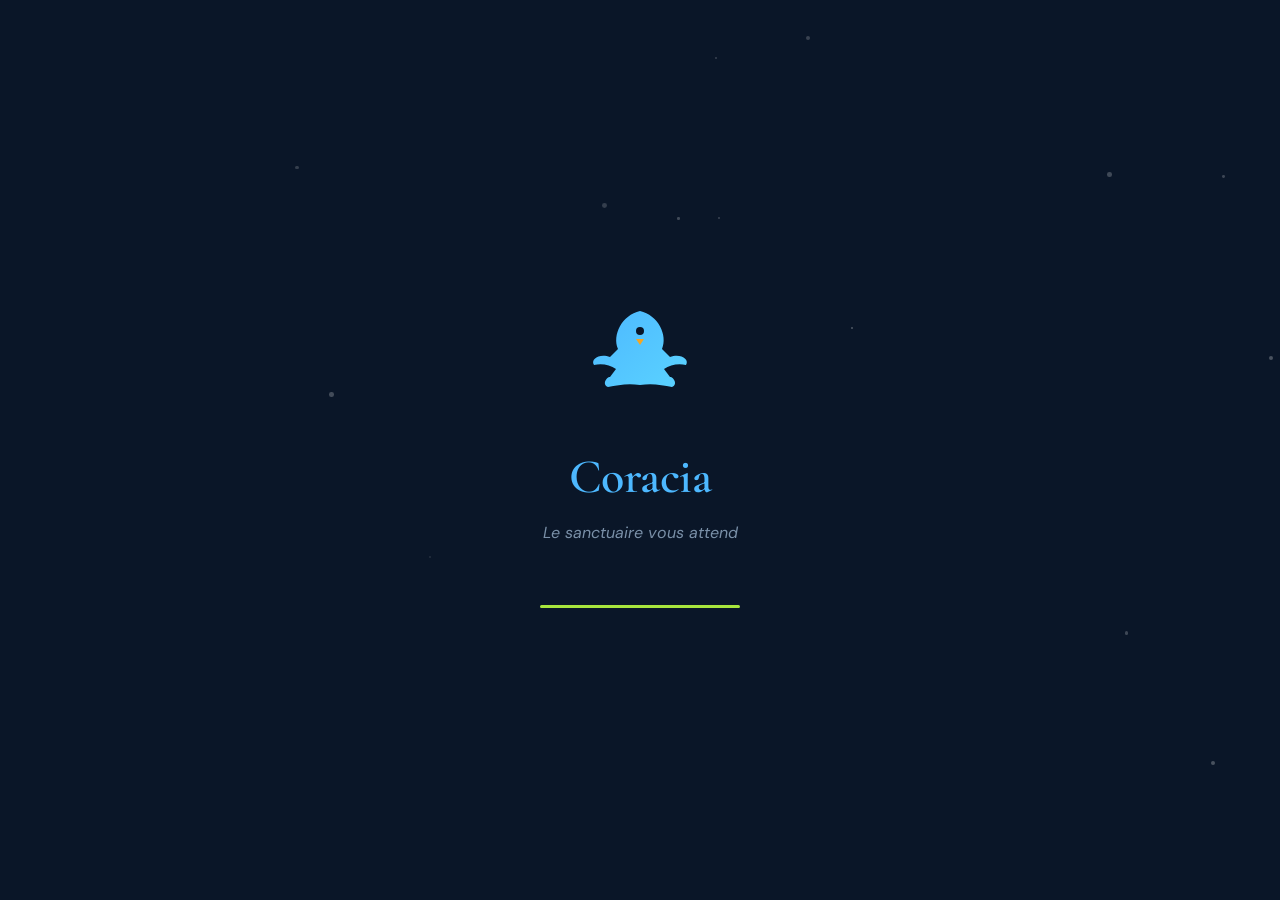
==== index.html @ ef514ad0 "feat: Coracia webapp — visite guidée immersive v1.0 Application mobile-first multi-pages HTML vanill" ====
<!DOCTYPE html>
<html lang="fr">
<head>
  <meta charset="UTF-8" />
  <meta name="viewport" content="width=device-width, initial-scale=1, maximum-scale=1" />
  <meta name="theme-color" content="#0A1628" />
  <title>Coracia — Le sanctuaire vous attend</title>
  <link rel="stylesheet" href="css/base.css" />
  <link rel="stylesheet" href="css/components.css" />
  <link rel="stylesheet" href="css/animations.css" />
</head>
<body class="no-nav">
  <div id="particles" style="position:fixed; inset:0; pointer-events:none; z-index:0;"></div>

  <div style="min-height:100vh; display:flex; flex-direction:column; align-items:center; justify-content:center; padding:40px 20px; position:relative; z-index:1;">
    <div id="splash-logo" style="opacity:0; transform: scale(0.8); transition: opacity 800ms var(--ease-out), transform 800ms var(--ease-out); margin-bottom: 28px;">
      <svg width="120" height="120" viewBox="0 0 120 120" fill="none" xmlns="http://www.w3.org/2000/svg">
        <defs>
          <linearGradient id="logoGrad" x1="0%" y1="0%" x2="100%" y2="100%">
            <stop offset="0%" stop-color="#4DB8FF"/>
            <stop offset="100%" stop-color="#5BD4FF"/>
          </linearGradient>
        </defs>
        <path d="M60 18 C 42 22, 32 42, 38 56 L 30 64 C 20 60, 10 66, 14 72 C 22 70, 30 72, 36 76 L 30 84 C 26 84, 22 92, 28 94 C 38 92, 48 90, 60 92 L 60 102 L 60 92 C 72 90, 82 92, 92 94 C 98 92, 94 84, 90 84 L 84 76 C 90 72, 98 70, 106 72 C 110 66, 100 60, 90 64 L 82 56 C 88 42, 78 22, 60 18 Z" fill="url(#logoGrad)"/>
        <circle cx="60" cy="38" r="4" fill="#0A1628"/>
        <path d="M56 46 L 64 46 L 60 52 Z" fill="#F5A623"/>
      </svg>
    </div>

    <div id="splash-name" style="opacity:0; transform: translateY(10px); transition: opacity 800ms var(--ease-out) 300ms, transform 800ms var(--ease-out) 300ms; font-family: var(--font-display); font-weight: 600; font-size:48px; color: var(--color-accent-blue); letter-spacing: -0.01em;">
      Coracia
    </div>

    <div id="splash-sub" style="opacity:0; transition: opacity 600ms var(--ease-out) 800ms; color: var(--color-text-muted); font-size:16px; margin-top:8px; font-style: italic;">
      Le sanctuaire vous attend
    </div>

    <div style="margin-top:60px; opacity:0; animation: fadeIn 600ms var(--ease-out) 1200ms forwards;">
      <div class="splash-progress">
        <div class="splash-progress-fill"></div>
      </div>
    </div>
  </div>

  <script>
    (function() {
      const particles = document.getElementById('particles');
      for (let i = 0; i < 14; i++) {
        const p = document.createElement('div');
        const size = 2 + Math.random() * 3;
        p.style.cssText = `position:absolute; width:${size}px; height:${size}px; background:rgba(255,255,255,${0.1 + Math.random() * 0.2}); border-radius:50%; top:${Math.random()*100}%; left:${Math.random()*100}%; animation: drift ${8 + Math.random() * 6}s ease-in-out ${Math.random() * 4}s infinite;`;
        particles.appendChild(p);
      }
      requestAnimationFrame(() => {
        const logo = document.getElementById('splash-logo');
        const name = document.getElementById('splash-name');
        const sub = document.getElementById('splash-sub');
        logo.style.opacity = '1';
        logo.style.transform = 'scale(1)';
        name.style.opacity = '1';
        name.style.transform = 'translateY(0)';
        sub.style.opacity = '1';
      });
      setTimeout(() => {
        const visited = localStorage.getItem('coracia_visited');
        document.body.style.transition = 'opacity 300ms ease';
        document.body.style.opacity = '0';
        setTimeout(() => {
          window.location.href = visited ? 'accueil.html' : 'onboarding.html';
        }, 300);
      }, 2400);
    })();
  </script>
</body>
</html>
---- css/base.css ----
@import url('https://fonts.googleapis.com/css2?family=Cormorant+Garamond:ital,wght@0,400;0,600;0,700;1,400;1,600&family=DM+Sans:wght@400;500;600;700&display=swap');

:root {
  --color-bg: #0A1628;
  --color-surface: #0F2040;
  --color-surface-2: #152848;
  --color-accent-green: #A8E63D;
  --color-accent-blue: #4DB8FF;
  --color-accent-orange: #F5A623;
  --color-accent-red: #E05C3A;
  --color-accent-purple: #9B6BD8;
  --color-accent-cyan: #4DE6E6;
  --color-text: #FFFFFF;
  --color-text-muted: #7A90A8;
  --color-border: rgba(255, 255, 255, 0.07);
  --color-glow-blue: rgba(77, 184, 255, 0.3);
  --color-glow-green: rgba(168, 230, 61, 0.25);
  --color-glow-orange: rgba(245, 166, 35, 0.25);
  --color-glow-red: rgba(224, 92, 58, 0.25);

  --font-display: 'Cormorant Garamond', Georgia, serif;
  --font-body: 'DM Sans', -apple-system, BlinkMacSystemFont, sans-serif;

  --radius-sm: 8px;
  --radius-md: 12px;
  --radius-lg: 16px;
  --radius-xl: 24px;
  --radius-pill: 999px;

  --shadow-glow-green: 0 0 24px rgba(168, 230, 61, 0.35);
  --shadow-card: 0 8px 24px rgba(0, 0, 0, 0.4);

  --ease-out: cubic-bezier(0.4, 0, 0.2, 1);
  --ease-bounce: cubic-bezier(0.34, 1.56, 0.64, 1);

  --nav-height: 72px;
}

* {
  box-sizing: border-box;
  margin: 0;
  padding: 0;
}

html, body {
  width: 100%;
  min-height: 100vh;
  background: var(--color-bg);
  color: var(--color-text);
  font-family: var(--font-body);
  font-size: 16px;
  line-height: 1.5;
  -webkit-font-smoothing: antialiased;
  -moz-osx-font-smoothing: grayscale;
  overflow-x: hidden;
}

body {
  max-width: 100vw;
  position: relative;
  padding-bottom: var(--nav-height);
}

body.no-nav {
  padding-bottom: 0;
}

h1, h2, h3, h4 {
  font-family: var(--font-display);
  font-weight: 600;
  line-height: 1.2;
  color: var(--color-text);
}

h1 { font-size: 36px; }
h2 { font-size: 28px; }
h3 { font-size: 22px; }
h4 { font-size: 18px; }

p {
  color: var(--color-text);
  font-size: 15px;
  line-height: 1.6;
}

a {
  color: inherit;
  text-decoration: none;
}

button {
  font-family: var(--font-body);
  cursor: pointer;
  border: none;
  background: none;
  color: inherit;
}

img, svg {
  display: block;
  max-width: 100%;
}

ul, ol {
  list-style: none;
}

.container {
  width: 100%;
  max-width: 480px;
  margin: 0 auto;
  padding: 24px 20px;
}

.muted {
  color: var(--color-text-muted);
}

.tracked {
  letter-spacing: 0.18em;
  text-transform: uppercase;
  font-size: 12px;
  color: var(--color-text-muted);
}

.italic {
  font-style: italic;
  font-family: var(--font-display);
}

/* Page transitions */
body {
  opacity: 1;
  transition: opacity 200ms var(--ease-out), transform 200ms var(--ease-out);
}
body.page-exit {
  opacity: 0;
  transform: translateY(-10px);
}
body.page-enter {
  opacity: 0;
  transform: translateY(10px);
}
body.page-loaded {
  opacity: 1;
  transform: translateY(0);
  transition: opacity 300ms var(--ease-out), transform 300ms var(--ease-out);
}

/* Scrollbar */
::-webkit-scrollbar {
  width: 0;
  background: transparent;
}
---- css/components.css ----
/* ============ BUTTONS ============ */
.btn-primary {
  display: inline-flex;
  align-items: center;
  justify-content: center;
  gap: 8px;
  width: 100%;
  padding: 18px 32px;
  background: linear-gradient(135deg, #C5F050 0%, #A8E63D 100%);
  color: #0A1628;
  font-weight: 700;
  font-size: 16px;
  border-radius: var(--radius-pill);
  box-shadow: var(--shadow-glow-green);
  transition: transform 150ms var(--ease-out), box-shadow 150ms var(--ease-out);
}
.btn-primary:active {
  transform: scale(0.97);
  box-shadow: 0 0 16px rgba(168, 230, 61, 0.25);
}

.btn-secondary {
  display: inline-flex;
  align-items: center;
  justify-content: center;
  gap: 8px;
  width: 100%;
  padding: 16px 24px;
  background: var(--color-surface);
  color: var(--color-accent-blue);
  font-weight: 500;
  font-size: 15px;
  border: 1px solid rgba(77, 184, 255, 0.25);
  border-radius: var(--radius-pill);
  transition: background 150ms var(--ease-out);
}
.btn-secondary:active {
  background: var(--color-surface-2);
}

.btn-ghost {
  display: inline-flex;
  align-items: center;
  justify-content: center;
  gap: 8px;
  padding: 12px 20px;
  color: var(--color-text-muted);
  font-weight: 500;
  font-size: 14px;
  transition: color 150ms var(--ease-out);
}
.btn-ghost:active {
  color: var(--color-text);
}

.btn-icon-round {
  width: 44px;
  height: 44px;
  border-radius: 50%;
  background: var(--color-surface);
  border: 1px solid var(--color-border);
  display: inline-flex;
  align-items: center;
  justify-content: center;
  color: var(--color-text);
}

/* ============ CARDS ============ */
.card {
  background: var(--color-surface);
  border: 1px solid var(--color-border);
  border-radius: var(--radius-lg);
  padding: 20px;
  position: relative;
  overflow: hidden;
}

.card-with-accent {
  border-left: 3px solid var(--accent, var(--color-accent-blue));
}

.card-citation {
  background: linear-gradient(135deg, var(--color-surface) 0%, var(--color-surface-2) 100%);
  border-radius: var(--radius-lg);
  padding: 16px 18px;
  display: flex;
  align-items: flex-start;
  gap: 12px;
  border: 1px solid var(--color-border);
}
.card-citation .citation-icon {
  width: 28px;
  height: 28px;
  border-radius: 50%;
  background: rgba(77, 184, 255, 0.15);
  flex-shrink: 0;
  display: flex;
  align-items: center;
  justify-content: center;
  margin-top: 2px;
}
.card-citation .citation-text {
  font-family: var(--font-display);
  font-style: italic;
  font-size: 17px;
  line-height: 1.4;
  color: var(--color-text);
}

/* ============ BADGES ============ */
.badge {
  display: inline-flex;
  align-items: center;
  gap: 6px;
  padding: 6px 12px;
  background: var(--color-surface-2);
  color: var(--color-accent-blue);
  font-size: 12px;
  font-weight: 500;
  border-radius: var(--radius-pill);
  border: 1px solid rgba(77, 184, 255, 0.2);
}

.badge-green {
  background: rgba(168, 230, 61, 0.12);
  color: var(--color-accent-green);
  border-color: rgba(168, 230, 61, 0.3);
}

.badge-number {
  width: 32px;
  height: 32px;
  border-radius: 50%;
  background: var(--color-accent-blue);
  color: var(--color-bg);
  font-weight: 700;
  font-size: 14px;
  display: inline-flex;
  align-items: center;
  justify-content: center;
}

.badge-number.lg {
  width: 40px;
  height: 40px;
  font-size: 16px;
}

.badge-offline {
  display: inline-flex;
  align-items: center;
  gap: 8px;
  padding: 8px 14px;
  border: 1.5px solid var(--color-accent-green);
  color: var(--color-accent-green);
  font-size: 13px;
  font-weight: 500;
  border-radius: var(--radius-pill);
  background: transparent;
}
.badge-offline::before {
  content: '';
  width: 8px;
  height: 8px;
  border-radius: 50%;
  background: var(--color-accent-green);
  animation: pulse-dot 2s ease-in-out infinite;
}

/* ============ NAV BAR ============ */
.nav-bar {
  position: fixed;
  bottom: 0;
  left: 0;
  right: 0;
  height: var(--nav-height);
  background: rgba(10, 22, 40, 0.85);
  backdrop-filter: blur(12px);
  -webkit-backdrop-filter: blur(12px);
  border-top: 1px solid var(--color-border);
  display: flex;
  justify-content: space-around;
  align-items: center;
  padding: 0 16px;
  z-index: 100;
}
.nav-item {
  flex: 1;
  display: flex;
  flex-direction: column;
  align-items: center;
  justify-content: center;
  gap: 4px;
  padding: 8px;
  color: var(--color-text-muted);
  transition: color 200ms var(--ease-out);
  font-size: 12px;
  font-weight: 500;
}
.nav-item.active {
  color: var(--color-text);
}
.nav-item svg {
  width: 24px;
  height: 24px;
}

/* ============ HEADER ============ */
.page-header {
  display: flex;
  justify-content: space-between;
  align-items: center;
  padding: 20px;
  width: 100%;
  max-width: 480px;
  margin: 0 auto;
}
.page-header h1 {
  font-size: 32px;
  font-weight: 600;
}

/* ============ COULEURS RESTAUREES ============ */
.couleurs-restaurees {
  display: flex;
  align-items: center;
  gap: 12px;
  margin-top: 16px;
}
.couleurs-segments {
  display: flex;
  gap: 6px;
  flex: 1;
}
.couleur-segment {
  flex: 1;
  height: 6px;
  background: rgba(255, 255, 255, 0.08);
  border-radius: var(--radius-pill);
  transition: background 600ms var(--ease-out);
  position: relative;
  overflow: hidden;
}
.couleur-segment.filled-blue { background: var(--color-accent-blue); }
.couleur-segment.filled-green { background: var(--color-accent-green); }
.couleur-segment.filled-orange { background: var(--color-accent-orange); }
.couleur-segment.filled-red { background: var(--color-accent-red); }
.couleur-segment.filled-blue,
.couleur-segment.filled-green,
.couleur-segment.filled-orange,
.couleur-segment.filled-red {
  animation: pulse-soft 3s ease-in-out infinite;
}
.couleurs-score {
  font-family: var(--font-display);
  font-weight: 700;
  font-size: 20px;
  color: var(--color-accent-green);
}

/* ============ THEME CARDS GRID ============ */
.themes-grid {
  display: grid;
  grid-template-columns: 1fr 1fr;
  gap: 12px;
  margin-top: 24px;
}
.theme-card {
  position: relative;
  background: var(--color-surface);
  border-radius: var(--radius-lg);
  padding: 18px;
  min-height: 130px;
  overflow: hidden;
  border: 1px solid var(--color-border);
}
.theme-card::before {
  content: '';
  position: absolute;
  left: 0;
  top: 12px;
  bottom: 12px;
  width: 3px;
  background: var(--theme-color, var(--color-accent-blue));
  border-radius: 2px;
}
.theme-card-number {
  font-size: 13px;
  color: var(--color-text-muted);
  font-weight: 500;
  margin-bottom: 8px;
}
.theme-card-icon {
  position: absolute;
  top: 14px;
  right: 14px;
  width: 24px;
  height: 24px;
  color: var(--color-text-muted);
}
.theme-card-title {
  font-family: var(--font-display);
  font-size: 22px;
  font-weight: 600;
  line-height: 1.1;
  margin-top: 28px;
}

/* ============ BOTTOM SHEET ============ */
.sheet-overlay {
  position: fixed;
  inset: 0;
  background: rgba(0, 0, 0, 0.65);
  z-index: 200;
  opacity: 0;
  pointer-events: none;
  transition: opacity 280ms var(--ease-out);
}
.sheet-overlay.open {
  opacity: 1;
  pointer-events: auto;
}
.bottom-sheet {
  position: fixed;
  left: 0;
  right: 0;
  bottom: 0;
  background: var(--color-bg);
  border-top-left-radius: 24px;
  border-top-right-radius: 24px;
  padding: 12px 20px 24px;
  z-index: 201;
  transform: translateY(100%);
  transition: transform 320ms var(--ease-out);
  max-height: 88vh;
  overflow-y: auto;
  border-top: 1px solid var(--color-border);
}
.bottom-sheet.open {
  transform: translateY(0);
}
.sheet-handle {
  width: 40px;
  height: 4px;
  background: rgba(255, 255, 255, 0.2);
  border-radius: 2px;
  margin: 0 auto 16px;
}

/* ============ MEDIA LIST ============ */
.media-list {
  display: flex;
  flex-direction: column;
  gap: 10px;
  margin-top: 16px;
}
.media-card {
  display: flex;
  align-items: center;
  gap: 14px;
  padding: 16px;
  background: var(--color-surface);
  border-radius: var(--radius-md);
  border: 1px solid var(--color-border);
  transition: transform 150ms var(--ease-out), background 150ms var(--ease-out);
  text-align: left;
  width: 100%;
}
.media-card:active {
  transform: scale(0.98);
  background: var(--color-surface-2);
}
.media-card-icon {
  width: 40px;
  height: 40px;
  border-radius: 50%;
  background: rgba(77, 184, 255, 0.12);
  color: var(--color-accent-blue);
  display: flex;
  align-items: center;
  justify-content: center;
  flex-shrink: 0;
}
.media-card-text {
  flex: 1;
}
.media-card-title {
  font-weight: 600;
  font-size: 15px;
}
.media-card-subtitle {
  font-size: 13px;
  color: var(--color-text-muted);
  margin-top: 2px;
}
.media-card-arrow {
  color: var(--color-accent-blue);
}

/* ============ SAVIEZ-VOUS BLOCK ============ */
.saviez-vous {
  background: rgba(77, 184, 255, 0.06);
  border-left: 3px solid var(--color-accent-blue);
  border-radius: var(--radius-md);
  padding: 16px 18px;
  margin-top: 20px;
}
.saviez-vous-label {
  font-size: 12px;
  font-weight: 600;
  letter-spacing: 0.12em;
  text-transform: uppercase;
  color: var(--color-accent-blue);
  margin-bottom: 6px;
}
.saviez-vous-text {
  font-size: 14px;
  line-height: 1.5;
}

/* ============ QUIZ ============ */
.quiz-progress {
  display: flex;
  gap: 6px;
  margin: 16px 0 24px;
}
.quiz-progress-seg {
  flex: 1;
  height: 4px;
  background: rgba(255, 255, 255, 0.08);
  border-radius: 2px;
  overflow: hidden;
  position: relative;
}
.quiz-progress-seg.active::after {
  content: '';
  position: absolute;
  inset: 0;
  background: var(--color-accent-green);
  animation: progress-fill 500ms var(--ease-out) forwards;
}
.quiz-progress-seg.done {
  background: var(--color-accent-green);
}

.quiz-answer {
  display: flex;
  align-items: center;
  gap: 14px;
  padding: 16px 18px;
  background: var(--color-surface);
  border: 2px solid transparent;
  border-radius: var(--radius-md);
  cursor: pointer;
  transition: all 200ms var(--ease-out);
  width: 100%;
  text-align: left;
  margin-bottom: 10px;
}
.quiz-answer:hover:not(:disabled) {
  background: var(--color-surface-2);
}
.quiz-answer-letter {
  width: 32px;
  height: 32px;
  border-radius: 50%;
  border: 1.5px solid var(--color-text-muted);
  color: var(--color-text-muted);
  font-size: 13px;
  font-weight: 600;
  display: inline-flex;
  align-items: center;
  justify-content: center;
  flex-shrink: 0;
  transition: all 200ms var(--ease-out);
}
.quiz-answer-text {
  font-size: 15px;
  font-weight: 500;
  flex: 1;
}
.quiz-answer-result {
  font-size: 13px;
  color: var(--color-accent-green);
  font-weight: 500;
  opacity: 0;
  transition: opacity 200ms var(--ease-out);
}

.quiz-answer.correct {
  background: rgba(168, 230, 61, 0.12);
  border-color: var(--color-accent-green);
}
.quiz-answer.correct .quiz-answer-letter {
  background: var(--color-accent-green);
  border-color: var(--color-accent-green);
  color: var(--color-bg);
}
.quiz-answer.correct .quiz-answer-text {
  color: var(--color-accent-green);
}
.quiz-answer.correct .quiz-answer-result {
  opacity: 1;
}

.quiz-answer.incorrect {
  background: rgba(224, 92, 58, 0.12);
  border-color: var(--color-accent-red);
}
.quiz-answer.incorrect .quiz-answer-letter {
  background: var(--color-accent-red);
  border-color: var(--color-accent-red);
  color: var(--color-text);
}
.quiz-answer.incorrect .quiz-answer-text {
  color: var(--color-accent-red);
}

.quiz-explanation {
  border-left: 3px solid var(--color-accent-green);
  background: rgba(168, 230, 61, 0.08);
  border-radius: var(--radius-md);
  padding: 14px 18px;
  margin-top: 16px;
  font-size: 14px;
  line-height: 1.5;
  color: var(--color-accent-green);
}

/* ============ ROLLIER SPAWN ============ */
.rollier-spawn {
  position: fixed;
  top: 80px;
  left: 50%;
  transform: translateX(-50%);
  z-index: 300;
  pointer-events: none;
  display: flex;
  flex-direction: column;
  align-items: center;
  gap: 8px;
}
.rollier-spawn-img {
  width: 96px;
  height: 96px;
  filter: drop-shadow(0 8px 20px rgba(77, 184, 255, 0.4));
  animation: rollier-bounce 700ms var(--ease-bounce) forwards;
}
.rollier-spawn-msg {
  background: var(--color-surface);
  border: 1px solid var(--color-border);
  padding: 8px 16px;
  border-radius: var(--radius-pill);
  font-size: 14px;
  font-weight: 500;
  opacity: 0;
  animation: fadeIn 300ms var(--ease-out) 400ms forwards;
}

/* ============ MODAL ============ */
.modal-overlay {
  position: fixed;
  inset: 0;
  background: rgba(0, 0, 0, 0.7);
  z-index: 400;
  display: flex;
  align-items: center;
  justify-content: center;
  padding: 20px;
  opacity: 0;
  pointer-events: none;
  transition: opacity 200ms var(--ease-out);
}
.modal-overlay.open {
  opacity: 1;
  pointer-events: auto;
}
.modal {
  width: 100%;
  max-width: 400px;
  background: var(--color-surface);
  border: 1px solid var(--color-border);
  border-radius: var(--radius-lg);
  padding: 24px;
  transform: translateY(20px);
  transition: transform 300ms var(--ease-out);
}
.modal-overlay.open .modal {
  transform: translateY(0);
}
.modal-close {
  position: absolute;
  top: 12px;
  right: 12px;
  width: 32px;
  height: 32px;
  border-radius: 50%;
  background: var(--color-surface-2);
  display: flex;
  align-items: center;
  justify-content: center;
}

/* ============ MEDIA LIGHTBOX ============ */
.lightbox {
  position: fixed;
  inset: 0;
  background: rgba(0, 0, 0, 0.9);
  z-index: 500;
  display: flex;
  align-items: center;
  justify-content: center;
  opacity: 0;
  pointer-events: none;
  transition: opacity 200ms var(--ease-out);
}
.lightbox.open {
  opacity: 1;
  pointer-events: auto;
}
.lightbox-content {
  width: 100%;
  max-width: 90vw;
  max-height: 80vh;
  display: flex;
  align-items: center;
  justify-content: center;
}
.lightbox-content img,
.lightbox-content video {
  max-width: 100%;
  max-height: 80vh;
  border-radius: var(--radius-md);
}
.lightbox-close {
  position: absolute;
  top: 24px;
  right: 24px;
  width: 44px;
  height: 44px;
  border-radius: 50%;
  background: rgba(255, 255, 255, 0.1);
  display: flex;
  align-items: center;
  justify-content: center;
  color: white;
}
.lightbox-nav {
  position: absolute;
  top: 50%;
  transform: translateY(-50%);
  width: 44px;
  height: 44px;
  border-radius: 50%;
  background: rgba(255, 255, 255, 0.1);
  display: flex;
  align-items: center;
  justify-content: center;
}
.lightbox-prev { left: 16px; }
.lightbox-next { right: 16px; }

/* ============ PLACEHOLDERS ============ */
.placeholder-image {
  width: 100%;
  height: 100%;
  background: linear-gradient(135deg, var(--color-surface) 0%, var(--color-surface-2) 100%);
  display: flex;
  flex-direction: column;
  align-items: center;
  justify-content: center;
  gap: 8px;
  color: var(--color-text-muted);
  font-size: 13px;
  border-radius: var(--radius-md);
}
.placeholder-image svg {
  width: 32px;
  height: 32px;
  opacity: 0.5;
}

/* ============ PROGRESS BAR (splash) ============ */
.splash-progress {
  width: 200px;
  height: 3px;
  background: rgba(255, 255, 255, 0.08);
  border-radius: 2px;
  overflow: hidden;
  margin: 0 auto;
}
.splash-progress-fill {
  height: 100%;
  width: 0;
  background: var(--color-accent-green);
  animation: progress-fill 2000ms var(--ease-out) forwards;
}

/* ============ DOTS PAGINATION ============ */
.dots {
  display: flex;
  justify-content: center;
  gap: 8px;
  margin: 20px 0;
}
.dot {
  width: 8px;
  height: 8px;
  border-radius: 50%;
  background: var(--color-text-muted);
  opacity: 0.4;
  transition: all 200ms var(--ease-out);
}
.dot.active {
  background: var(--color-accent-green);
  opacity: 1;
  width: 24px;
  border-radius: 4px;
}
---- css/animations.css ----
@keyframes fadeIn {
  from { opacity: 0; }
  to { opacity: 1; }
}

@keyframes fadeOut {
  from { opacity: 1; }
  to { opacity: 0; }
}

@keyframes slideUp {
  from { transform: translateY(20px); opacity: 0; }
  to { transform: translateY(0); opacity: 1; }
}

@keyframes slideDown {
  from { transform: translateY(-20px); opacity: 0; }
  to { transform: translateY(0); opacity: 1; }
}

@keyframes pulse-glow {
  0%, 100% { box-shadow: 0 0 0 0 var(--color-glow-blue); }
  50% { box-shadow: 0 0 0 14px transparent; }
}

@keyframes pulse-soft {
  0%, 100% { opacity: 1; }
  50% { opacity: 0.7; }
}

@keyframes pulse-dot {
  0%, 100% { opacity: 1; transform: scale(1); }
  50% { opacity: 0.5; transform: scale(0.85); }
}

@keyframes levitate {
  0%, 100% { transform: translateY(0); }
  50% { transform: translateY(-8px); }
}

@keyframes rollier-bounce {
  0% { transform: translateY(-80px) scale(0.8); opacity: 0; }
  60% { transform: translateY(8px) scale(1.05); opacity: 1; }
  80% { transform: translateY(-4px) scale(0.98); opacity: 1; }
  100% { transform: translateY(0) scale(1); opacity: 1; }
}

@keyframes color-restore {
  0% { transform: scale(0); opacity: 0; }
  60% { transform: scale(1.2); }
  100% { transform: scale(1); opacity: 1; }
}

@keyframes progress-fill {
  from { width: 0%; }
  to { width: 100%; }
}

@keyframes drift {
  0% { transform: translate(0, 0); }
  33% { transform: translate(15px, -10px); }
  66% { transform: translate(-8px, 12px); }
  100% { transform: translate(0, 0); }
}

@keyframes pulse-svg {
  0%, 100% { r: 22; opacity: 0.6; }
  50% { r: 32; opacity: 0; }
}

@keyframes reveal-left {
  from { clip-path: inset(0 100% 0 0); }
  to { clip-path: inset(0 0 0 0); }
}

@keyframes slide-out-left {
  from { transform: translateX(0); opacity: 1; }
  to { transform: translateX(-100%); opacity: 0; }
}

@keyframes slide-in-right {
  from { transform: translateX(100%); opacity: 0; }
  to { transform: translateX(0); opacity: 1; }
}

@keyframes color-burst {
  0% { transform: scale(0); opacity: 0; }
  50% { transform: scale(1.8); opacity: 1; }
  100% { transform: scale(2.4); opacity: 0; }
}

/* Animated helper classes */
.anim-fade-in { animation: fadeIn 400ms var(--ease-out) forwards; }
.anim-slide-up { animation: slideUp 500ms var(--ease-out) forwards; }
.anim-slide-down { animation: slideDown 400ms var(--ease-out) forwards; }
.anim-levitate { animation: levitate 3s ease-in-out infinite; }

.delay-100 { animation-delay: 100ms; }
.delay-200 { animation-delay: 200ms; }
.delay-300 { animation-delay: 300ms; }
.delay-400 { animation-delay: 400ms; }
.delay-500 { animation-delay: 500ms; }
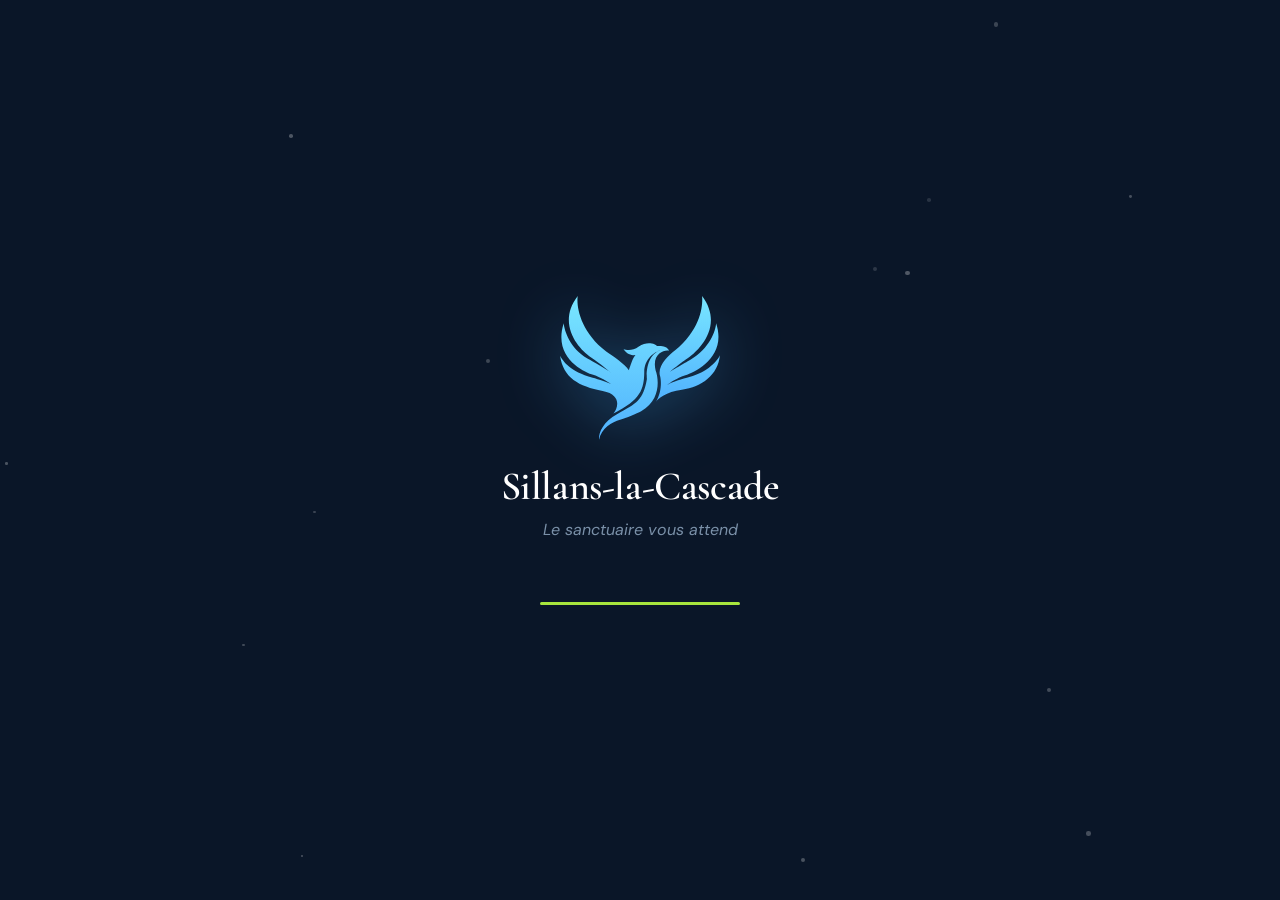
==== commit ec2ce92b: "feat: rebrand Sillans-la-Cascade — logo + real 6-stop circuit content - Add Sillans-la-Cascade logo " ====
--- a/index.html
+++ b/index.html
@@ -4,7 +4,7 @@
   <meta charset="UTF-8" />
   <meta name="viewport" content="width=device-width, initial-scale=1, maximum-scale=1" />
   <meta name="theme-color" content="#0A1628" />
-  <title>Coracia — Le sanctuaire vous attend</title>
+  <title>Sillans-la-Cascade — Le sanctuaire vous attend</title>
   <link rel="stylesheet" href="css/base.css" />
   <link rel="stylesheet" href="css/components.css" />
   <link rel="stylesheet" href="css/animations.css" />
@@ -13,25 +13,15 @@
   <div id="particles" style="position:fixed; inset:0; pointer-events:none; z-index:0;"></div>
 
   <div style="min-height:100vh; display:flex; flex-direction:column; align-items:center; justify-content:center; padding:40px 20px; position:relative; z-index:1;">
-    <div id="splash-logo" style="opacity:0; transform: scale(0.8); transition: opacity 800ms var(--ease-out), transform 800ms var(--ease-out); margin-bottom: 28px;">
-      <svg width="120" height="120" viewBox="0 0 120 120" fill="none" xmlns="http://www.w3.org/2000/svg">
-        <defs>
-          <linearGradient id="logoGrad" x1="0%" y1="0%" x2="100%" y2="100%">
-            <stop offset="0%" stop-color="#4DB8FF"/>
-            <stop offset="100%" stop-color="#5BD4FF"/>
-          </linearGradient>
-        </defs>
-        <path d="M60 18 C 42 22, 32 42, 38 56 L 30 64 C 20 60, 10 66, 14 72 C 22 70, 30 72, 36 76 L 30 84 C 26 84, 22 92, 28 94 C 38 92, 48 90, 60 92 L 60 102 L 60 92 C 72 90, 82 92, 92 94 C 98 92, 94 84, 90 84 L 84 76 C 90 72, 98 70, 106 72 C 110 66, 100 60, 90 64 L 82 56 C 88 42, 78 22, 60 18 Z" fill="url(#logoGrad)"/>
-        <circle cx="60" cy="38" r="4" fill="#0A1628"/>
-        <path d="M56 46 L 64 46 L 60 52 Z" fill="#F5A623"/>
-      </svg>
+    <div id="splash-logo" style="opacity:0; transform: scale(0.8); transition: opacity 800ms var(--ease-out), transform 800ms var(--ease-out); margin-bottom: 24px; filter: drop-shadow(0 8px 32px rgba(77,184,255,0.35));">
+      <img src="assets/icons/logo-sillans.svg" alt="Sillans-la-Cascade" width="160" height="144" />
     </div>
 
-    <div id="splash-name" style="opacity:0; transform: translateY(10px); transition: opacity 800ms var(--ease-out) 300ms, transform 800ms var(--ease-out) 300ms; font-family: var(--font-display); font-weight: 600; font-size:48px; color: var(--color-accent-blue); letter-spacing: -0.01em;">
-      Coracia
+    <div id="splash-name" style="opacity:0; transform: translateY(10px); transition: opacity 800ms var(--ease-out) 300ms, transform 800ms var(--ease-out) 300ms; font-family: var(--font-display); font-weight: 600; font-size:40px; color: var(--color-text); letter-spacing: -0.01em; text-align:center; line-height:1.1;">
+      Sillans-la-Cascade
     </div>
 
-    <div id="splash-sub" style="opacity:0; transition: opacity 600ms var(--ease-out) 800ms; color: var(--color-text-muted); font-size:16px; margin-top:8px; font-style: italic;">
+    <div id="splash-sub" style="opacity:0; transition: opacity 600ms var(--ease-out) 800ms; color: var(--color-text-muted); font-size:16px; margin-top:10px; font-style: italic;">
       Le sanctuaire vous attend
     </div>
 
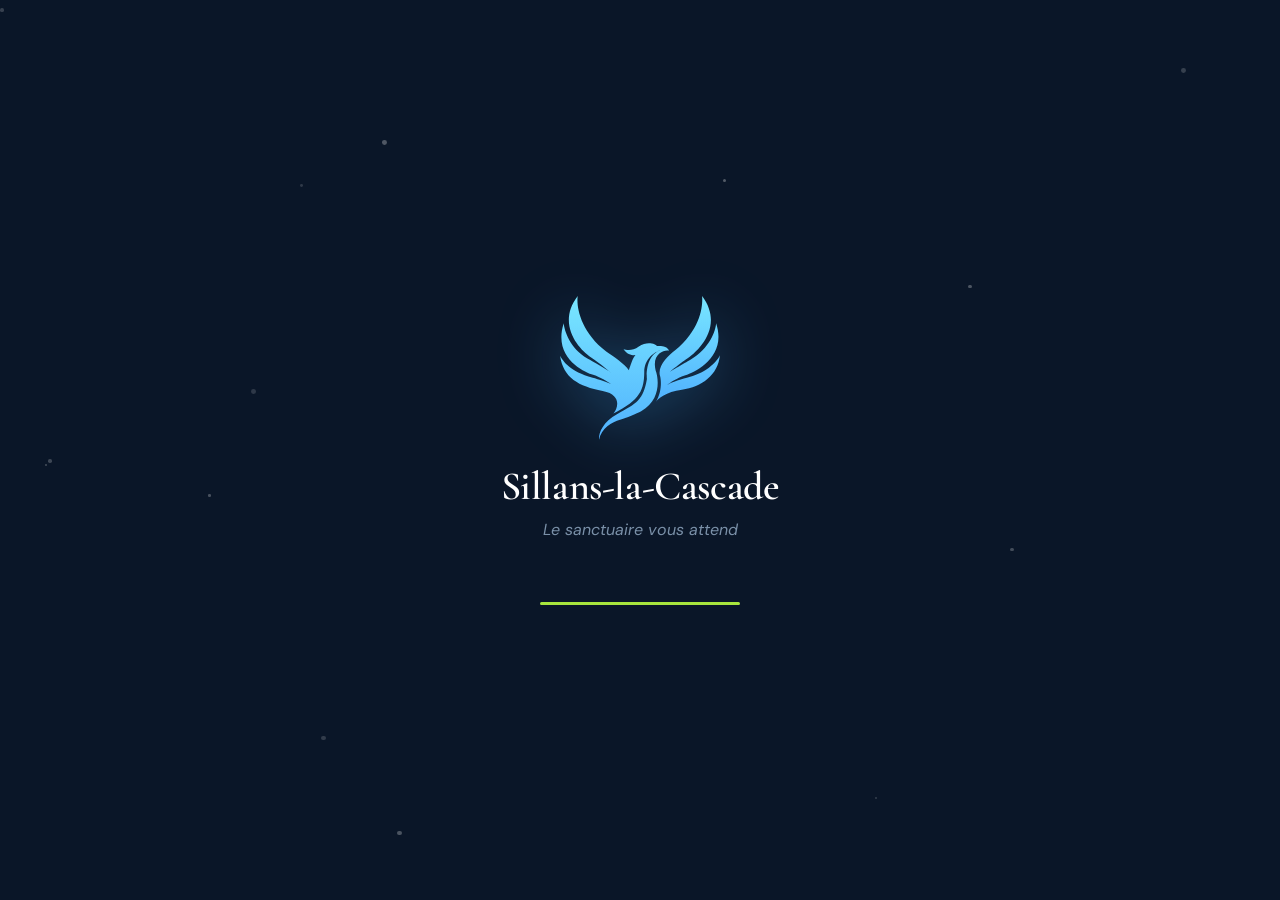
==== commit f14fa98a: "feat: PWA offline support + fix nav-bar label clipping Nav-bar - Switch from fixed height to min-hei" ====
--- a/index.html
+++ b/index.html
@@ -4,10 +4,18 @@
   <meta charset="UTF-8" />
   <meta name="viewport" content="width=device-width, initial-scale=1, maximum-scale=1" />
   <meta name="theme-color" content="#0A1628" />
+  <link rel="manifest" href="manifest.json" />
+  <link rel="icon" type="image/svg+xml" href="assets/icons/logo-sillans.svg" />
+  <link rel="apple-touch-icon" href="assets/icons/logo-sillans.svg" />
+  <meta name="apple-mobile-web-app-capable" content="yes" />
+  <meta name="mobile-web-app-capable" content="yes" />
+  <meta name="apple-mobile-web-app-status-bar-style" content="black-translucent" />
+  <meta name="apple-mobile-web-app-title" content="Sillans" />
   <title>Sillans-la-Cascade — Le sanctuaire vous attend</title>
   <link rel="stylesheet" href="css/base.css" />
   <link rel="stylesheet" href="css/components.css" />
   <link rel="stylesheet" href="css/animations.css" />
+  <script src="js/pwa.js" defer></script>
 </head>
 <body class="no-nav">
   <div id="particles" style="position:fixed; inset:0; pointer-events:none; z-index:0;"></div>
--- a/css/base.css
+++ b/css/base.css
@@ -33,7 +33,16 @@
   --ease-out: cubic-bezier(0.4, 0, 0.2, 1);
   --ease-bounce: cubic-bezier(0.34, 1.56, 0.64, 1);
 
-  --nav-height: 72px;
+  --nav-height: 64px;
+  --safe-bottom: env(safe-area-inset-bottom, 0px);
+  --safe-top: env(safe-area-inset-top, 0px);
+}
+
+@supports (height: 100dvh) {
+  :root { --vh-unit: 1dvh; }
+}
+@supports not (height: 100dvh) {
+  :root { --vh-unit: 1vh; }
 }
 
 * {
@@ -58,24 +67,24 @@
 body {
   max-width: 100vw;
   position: relative;
-  padding-bottom: var(--nav-height);
+  padding-bottom: calc(var(--nav-height) + var(--safe-bottom));
 }
 
 body.no-nav {
-  padding-bottom: 0;
+  padding-bottom: var(--safe-bottom);
 }
 
 h1, h2, h3, h4 {
   font-family: var(--font-display);
   font-weight: 600;
-  line-height: 1.2;
+  line-height: 1.15;
   color: var(--color-text);
 }
 
-h1 { font-size: 36px; }
-h2 { font-size: 28px; }
-h3 { font-size: 22px; }
-h4 { font-size: 18px; }
+h1 { font-size: clamp(28px, 7vw, 36px); }
+h2 { font-size: clamp(22px, 6vw, 28px); }
+h3 { font-size: clamp(18px, 5vw, 22px); }
+h4 { font-size: 17px; }
 
 p {
   color: var(--color-text);
@@ -109,7 +118,15 @@
   width: 100%;
   max-width: 480px;
   margin: 0 auto;
-  padding: 24px 20px;
+  padding: 16px 18px;
+}
+
+@media (min-width: 380px) {
+  .container { padding: 20px 20px; }
+}
+
+@media (max-height: 720px) {
+  .container { padding-top: 12px; padding-bottom: 12px; }
 }
 
 .muted {
--- a/css/components.css
+++ b/css/components.css
@@ -5,7 +5,7 @@
   justify-content: center;
   gap: 8px;
   width: 100%;
-  padding: 18px 32px;
+  padding: 15px 28px;
   background: linear-gradient(135deg, #C5F050 0%, #A8E63D 100%);
   color: #0A1628;
   font-weight: 700;
@@ -14,6 +14,9 @@
   box-shadow: var(--shadow-glow-green);
   transition: transform 150ms var(--ease-out), box-shadow 150ms var(--ease-out);
 }
+@media (max-height: 700px) {
+  .btn-primary { padding: 13px 24px; font-size: 15px; }
+}
 .btn-primary:active {
   transform: scale(0.97);
   box-shadow: 0 0 16px rgba(168, 230, 61, 0.25);
@@ -25,7 +28,7 @@
   justify-content: center;
   gap: 8px;
   width: 100%;
-  padding: 16px 24px;
+  padding: 13px 22px;
   background: var(--color-surface);
   color: var(--color-accent-blue);
   font-weight: 500;
@@ -63,6 +66,23 @@
   align-items: center;
   justify-content: center;
   color: var(--color-text);
+}
+
+/* ============ CTA fixed bottom (respects safe-area) ============ */
+.cta-fixed-bottom {
+  position: fixed;
+  bottom: 0;
+  left: 0;
+  right: 0;
+  padding: 12px 18px calc(12px + var(--safe-bottom));
+  background: linear-gradient(to top, var(--color-bg) 60%, rgba(10,22,40,0.85) 85%, transparent);
+  z-index: 50;
+  pointer-events: none;
+}
+.cta-fixed-bottom > * {
+  max-width: 480px;
+  margin: 0 auto;
+  pointer-events: auto;
 }
 
 /* ============ CARDS ============ */
@@ -70,9 +90,12 @@
   background: var(--color-surface);
   border: 1px solid var(--color-border);
   border-radius: var(--radius-lg);
-  padding: 20px;
+  padding: 16px;
   position: relative;
   overflow: hidden;
+}
+@media (min-width: 380px) {
+  .card { padding: 18px; }
 }
 
 .card-with-accent {
@@ -173,36 +196,50 @@
   bottom: 0;
   left: 0;
   right: 0;
-  height: var(--nav-height);
-  background: rgba(10, 22, 40, 0.85);
-  backdrop-filter: blur(12px);
-  -webkit-backdrop-filter: blur(12px);
+  background: rgba(10, 22, 40, 0.92);
+  backdrop-filter: blur(14px);
+  -webkit-backdrop-filter: blur(14px);
   border-top: 1px solid var(--color-border);
   display: flex;
   justify-content: space-around;
-  align-items: center;
-  padding: 0 16px;
+  align-items: stretch;
+  padding: 0 6px;
+  padding-bottom: var(--safe-bottom);
   z-index: 100;
+  min-height: calc(60px + var(--safe-bottom));
 }
 .nav-item {
-  flex: 1;
+  flex: 1 1 0;
+  min-width: 0;
   display: flex;
   flex-direction: column;
   align-items: center;
   justify-content: center;
-  gap: 4px;
-  padding: 8px;
+  gap: 3px;
+  padding: 8px 4px;
   color: var(--color-text-muted);
   transition: color 200ms var(--ease-out);
-  font-size: 12px;
-  font-weight: 500;
+  font-size: 11px;
+  font-weight: 500;
+  text-align: center;
+  white-space: nowrap;
+  overflow: hidden;
+  text-overflow: ellipsis;
+  line-height: 1.1;
 }
 .nav-item.active {
   color: var(--color-text);
 }
 .nav-item svg {
-  width: 24px;
-  height: 24px;
+  width: 22px;
+  height: 22px;
+  flex-shrink: 0;
+}
+.nav-item-label {
+  display: block;
+  width: 100%;
+  overflow: hidden;
+  text-overflow: ellipsis;
 }
 
 /* ============ HEADER ============ */
@@ -210,14 +247,17 @@
   display: flex;
   justify-content: space-between;
   align-items: center;
-  padding: 20px;
+  padding: calc(12px + var(--safe-top)) 18px 12px;
   width: 100%;
   max-width: 480px;
   margin: 0 auto;
 }
 .page-header h1 {
-  font-size: 32px;
+  font-size: clamp(24px, 7vw, 32px);
   font-weight: 600;
+}
+@media (min-width: 380px) {
+  .page-header { padding: calc(16px + var(--safe-top)) 20px 14px; }
 }
 
 /* ============ COULEURS RESTAUREES ============ */
@@ -269,8 +309,8 @@
   position: relative;
   background: var(--color-surface);
   border-radius: var(--radius-lg);
-  padding: 18px;
-  min-height: 130px;
+  padding: 14px 16px;
+  min-height: 110px;
   overflow: hidden;
   border: 1px solid var(--color-border);
 }
@@ -300,10 +340,10 @@
 }
 .theme-card-title {
   font-family: var(--font-display);
-  font-size: 22px;
+  font-size: clamp(18px, 5.5vw, 22px);
   font-weight: 600;
   line-height: 1.1;
-  margin-top: 28px;
+  margin-top: 22px;
 }
 
 /* ============ BOTTOM SHEET ============ */
@@ -328,11 +368,11 @@
   background: var(--color-bg);
   border-top-left-radius: 24px;
   border-top-right-radius: 24px;
-  padding: 12px 20px 24px;
+  padding: 10px 18px calc(20px + var(--safe-bottom));
   z-index: 201;
   transform: translateY(100%);
   transition: transform 320ms var(--ease-out);
-  max-height: 88vh;
+  max-height: 85vh;
   overflow-y: auto;
   border-top: 1px solid var(--color-border);
 }
@@ -446,8 +486,8 @@
 .quiz-answer {
   display: flex;
   align-items: center;
-  gap: 14px;
-  padding: 16px 18px;
+  gap: 12px;
+  padding: 12px 14px;
   background: var(--color-surface);
   border: 2px solid transparent;
   border-radius: var(--radius-md);
@@ -455,7 +495,7 @@
   transition: all 200ms var(--ease-out);
   width: 100%;
   text-align: left;
-  margin-bottom: 10px;
+  margin-bottom: 8px;
 }
 .quiz-answer:hover:not(:disabled) {
   background: var(--color-surface-2);
@@ -475,7 +515,7 @@
   transition: all 200ms var(--ease-out);
 }
 .quiz-answer-text {
-  font-size: 15px;
+  font-size: clamp(13px, 4vw, 15px);
   font-weight: 500;
   flex: 1;
 }
